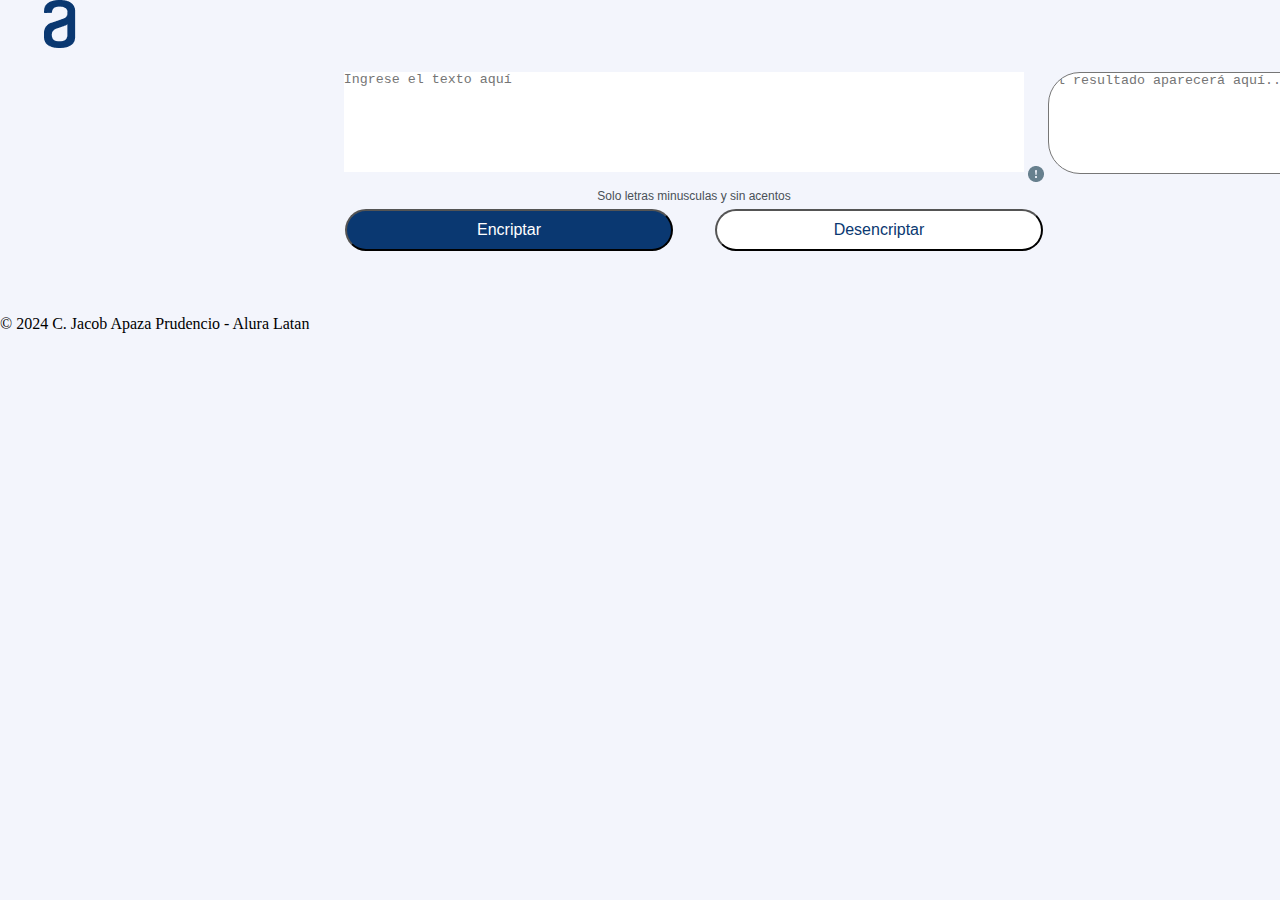
==== index.html @ 9ca85ed9 "Subiendo Archivos previos" ====
<!DOCTYPE html>
<html lang="es">
<head>
    <meta charset="UTF-8">
    <meta name="viewport" content="width=device-width, initial-scale=1.0">
    <title>Encriptar/Desencriptar Alura</title>
    <link rel="stylesheet" href="css/styles.css">
</head>
<body>

    <header>
        <img src="./img/Logo.png" width="120" height="48" alt="Logo Alura">
    </header>

    <main>
        <div class="container">
            <div class="txtInput">
                <textarea class="textarea" id="inputText" placeholder="Ingrese el texto aquí"></textarea>
                
                <span class="msg">
                    <img src="./img/Group.png" width="16px" height="16px" alt="Exclamacion">Solo letras minusculas y sin acentos
                    </span>
                <div class="div-btn">
                    <button class="btn-encrypt" onclick="encriptar();">Encriptar</button>
                    <button class="btn-decrypt" onclick="desencriptar();">Desencriptar</button>
                    
                </div>

            </div>

            <div class="txtRpta">
                <textarea class="txtSalida" id="outputText" readonly placeholder="El resultado aparecerá aquí..."></textarea>
            </div>
            <button class="btn-copy" id="btn-copy" onclick="copiarAlPortapapeles();" >Copiar</button>
        </div>
    </main>

    <footer>
        &copy; 2024 C. Jacob Apaza Prudencio - Alura Latan
    </footer>

                    
        
        

    <script src="./script/script.js"></script>
</body>
</html>
---- css/styles.css ----
@import url('https://fonts.googleapis.com/css2?family=Inter:wght@100..900&display=swap');

:root{
    --color-primario: #F3F5FC;
    --color-secundario: #0A3871;
    --color-terciario: #D8DFE8;
    --color-texto: #495057;
    --color-footer_primario: #0A3871;
    --color-footer_secundario: #125fbd;
    --fuente-inter: 'Inter', sans-serif;
}

*{
    padding: 0;
    margin: 0;
}

body{
    background-color: var(--color-primario);
}

.container {
    display: flex;
    align-items: auto;
    max-width: 600px;
    margin: 0 auto;
    padding: 20px;
    text-align: center;
    font-family: Arial, sans-serif;
}
textarea {
    width: 100%;
    height: 100px;
    margin-bottom: 10px;
    resize: none;
}
button {
    margin: 5px;
    padding: 10px 20px;
    font-size: 16px;
}

.div-btn{
    display: flex;
    justify-content:space-between;
    align-items: center;
    flex-direction:row;
    gap: 32px;
}

.btn-encrypt{
    border-radius: 24px;
    width: 328px;
    color: #FFFFFF;
    background-color: #0A3871;
}

.btn-decrypt{
    border-radius: 24px;
    width: 328px;
    color: #0A3871;
    background-color: #FFFFFF;
}

.btn-copy{
    border-radius: 24px;
    border: none;
    background-color: #EFF1FA;
    width: 336px;
    color: #0A3871;
    box-shadow:#0A3871;
    margin-bottom: 30%;
}

.btn-copy:hover{
    background-color: var(--color-secundario);
    color: white;
}

.msg{
    color: #495057;
    font-size: 12px;
}
 .txtSalida{
    border-radius: 32px;
    width: 400px;
    box-shadow: 10px;
 }

 .textarea{
    border: none;
    
    width: 680px;

 }
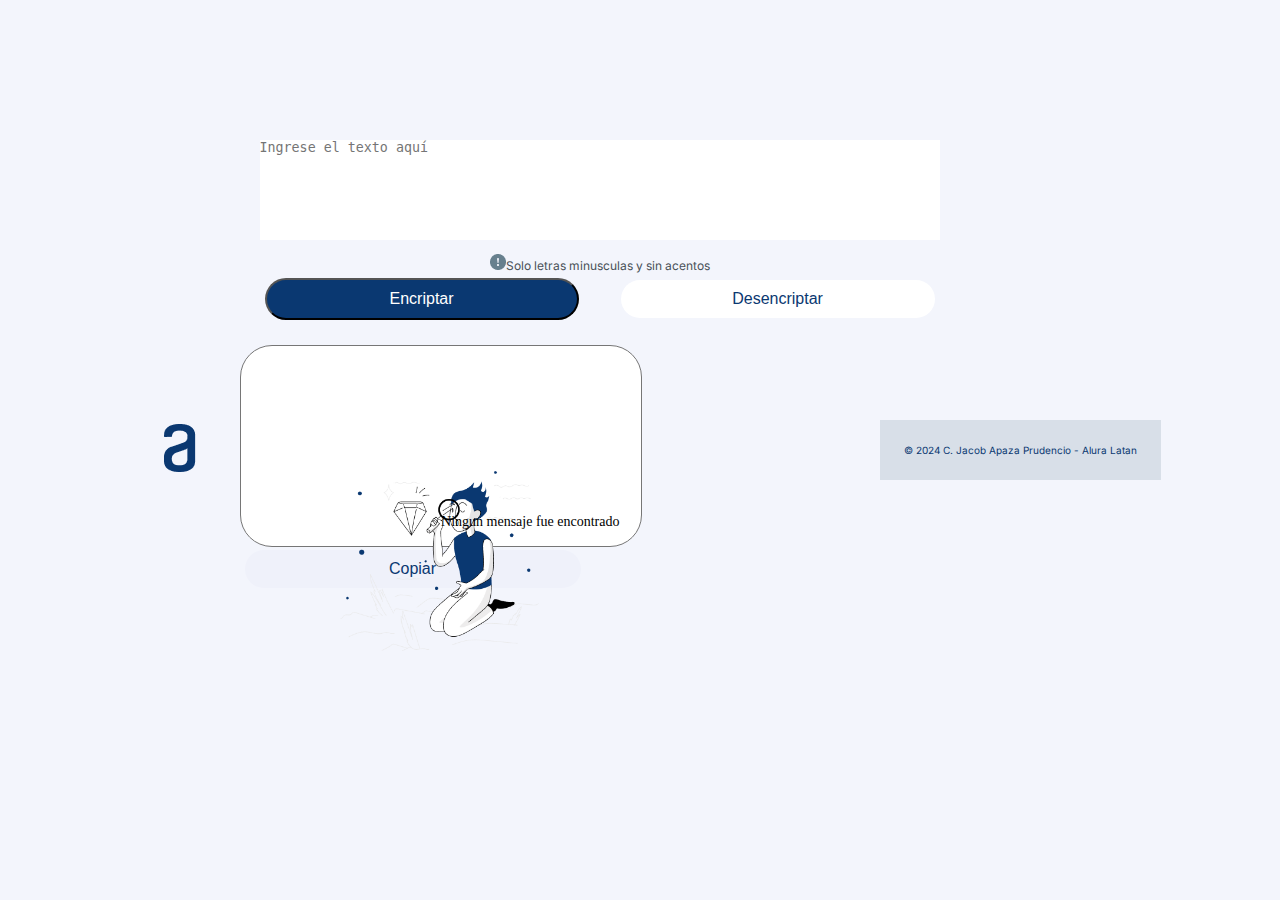
==== commit 171c628a: "seguimos trabajando" ====
--- a/index.html
+++ b/index.html
@@ -17,32 +17,44 @@
             <div class="txtInput">
                 <textarea class="textarea" id="inputText" placeholder="Ingrese el texto aquí"></textarea>
                 
-                <span class="msg">
-                    <img src="./img/Group.png" width="16px" height="16px" alt="Exclamacion">Solo letras minusculas y sin acentos
+                <div class="msg">
+                    <span >
+                        <img src="./img/Group.png" width="16px" height="16px" alt="Exclamacion">Solo letras minusculas y sin acentos
                     </span>
+                </div>
+                
                 <div class="div-btn">
                     <button class="btn-encrypt" onclick="encriptar();">Encriptar</button>
-                    <button class="btn-decrypt" onclick="desencriptar();">Desencriptar</button>
-                    
+                    <button class="btn-decrypt" onclick="desencriptar();">Desencriptar</button>    
                 </div>
 
             </div>
+        </div>
+            
+            <div class="container-txtArea-imagen-muneco">
+                    <textarea class="txtSalida" id="outputText" readonly ></textarea>
+                    <img src="./img/muneco.png" alt="Muñeco" class="muneco">
+                    <p class="txt1-super">Ningun mensaje fue encontrado</p>       
+            </div>
 
-            <div class="txtRpta">
-                <textarea class="txtSalida" id="outputText" readonly placeholder="El resultado aparecerá aquí..."></textarea>
-            </div>
-            <button class="btn-copy" id="btn-copy" onclick="copiarAlPortapapeles();" >Copiar</button>
-        </div>
+                
+                    
+                    <button class="btn-copy" id="btn-copy" onclick="copiarAlPortapapeles();" >Copiar</button>
+                
+    
+
+
+            
+            
+            
+            
+        
     </main>
 
-    <footer>
+    <footer class="footer">
         &copy; 2024 C. Jacob Apaza Prudencio - Alura Latan
-    </footer>
-
-                    
+    </footer> 
         
-        
-
     <script src="./script/script.js"></script>
 </body>
 </html>
--- a/css/styles.css
+++ b/css/styles.css
@@ -17,17 +17,61 @@
 
 body{
     background-color: var(--color-primario);
+    display: flex;
+    justify-content: center;
+    align-items: center;
+    height: 100vh;
+    margin: 0;
+    
 }
 
 .container {
     display: flex;
+    font-weight: 400;
     align-items: auto;
     max-width: 600px;
-    margin: 0 auto;
+    margin: 0 0 0 0;
     padding: 20px;
     text-align: center;
-    font-family: Arial, sans-serif;
+    font-family: var(--fuente-inter);
+    gap: 40px;
 }
+
+.container-txtArea-imagen-muneco{
+    position: relative;
+    width: 400px;
+    height: 200px;
+}
+.muneco{
+    position: absolute;
+    top: 0;
+    left: 50%;
+    transform: translate(-50%, -50%);
+    max-width: 90%;
+    max-height: 90%;
+    /*opacity: 0.5; *//* Ajusta la opacidad según tu preferencia */
+}
+
+.txt1-super{
+    position: absolute;
+    bottom: 10px;
+    right: 10px;
+    color: #000000;
+    padding: 5px 10px;
+    border-radius: 5px;
+    font-size: 14px;
+ }
+
+.txtSalida{
+    width: 100%;
+    height: 100%;
+    resize: none;
+    border-radius: 32px;
+    width: 400px;
+    box-shadow: 10px;
+ }
+
+
 textarea {
     width: 100%;
     height: 100px;
@@ -46,6 +90,7 @@
     align-items: center;
     flex-direction:row;
     gap: 32px;
+    width: 680px;
 }
 
 .btn-encrypt{
@@ -60,6 +105,7 @@
     width: 328px;
     color: #0A3871;
     background-color: #FFFFFF;
+    border-style: none;
 }
 
 .btn-copy{
@@ -77,19 +123,31 @@
     color: white;
 }
 
+.msg-txtRpta{
+    position: absolute;
+    top: 50%;
+
+}
+
+.muneco{
+    position: relative;
+}
 .msg{
     color: #495057;
     font-size: 12px;
 }
- .txtSalida{
-    border-radius: 32px;
-    width: 400px;
-    box-shadow: 10px;
- }
+ 
 
  .textarea{
     border: none;
-    
     width: 680px;
-
+ }
+ .footer{
+    color: var(--color-secundario);
+    background-color: var(--color-terciario);
+    padding: 24px;
+    text-align: center;
+    font-family: var(--fuente-inter);
+    font-size: 10px;
+    font-weight: 400;
  }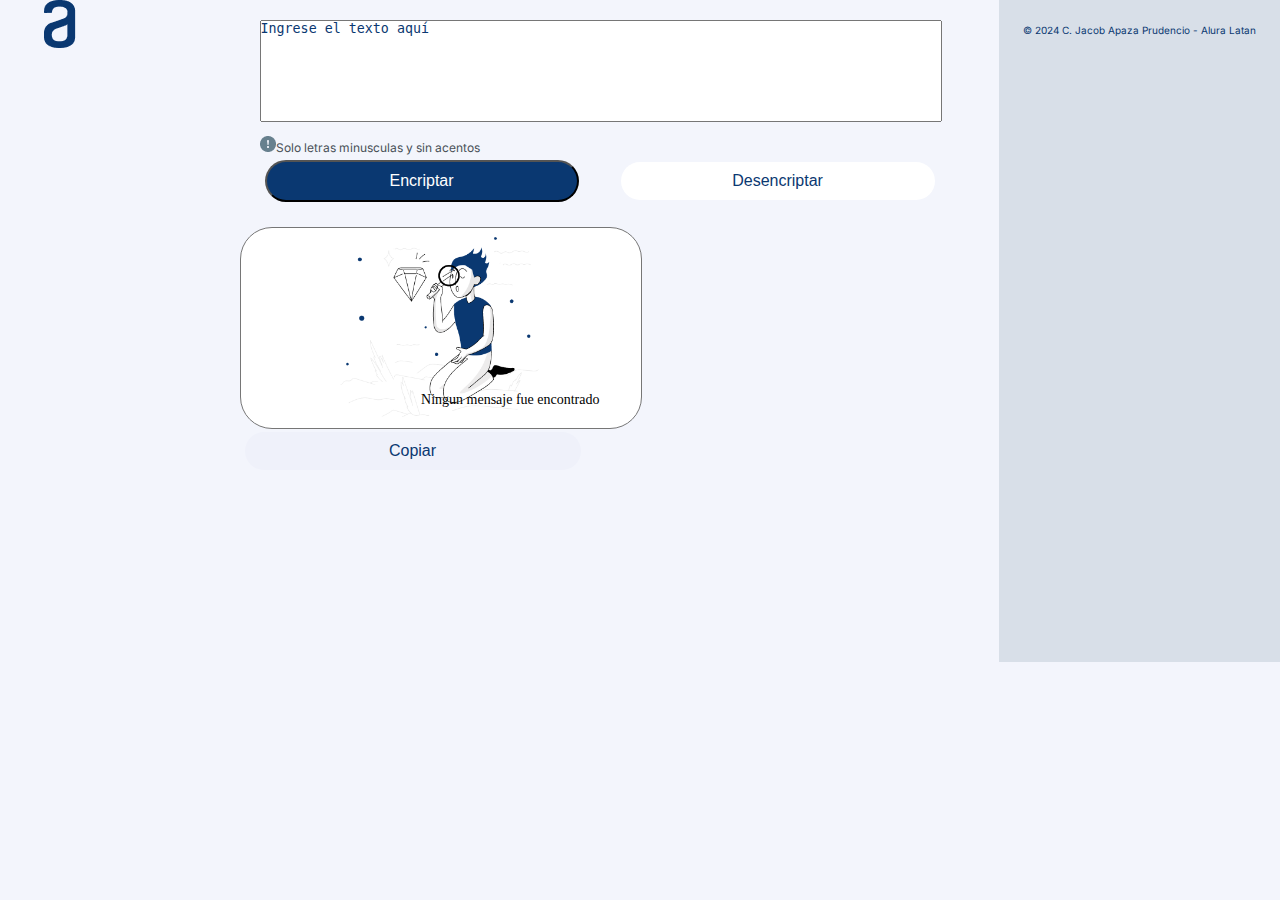
==== commit 444dcc18: "actualizando todo" ====
--- a/index.html
+++ b/index.html
@@ -15,12 +15,12 @@
     <main>
         <div class="container">
             <div class="txtInput">
-                <textarea class="textarea" id="inputText" placeholder="Ingrese el texto aquí"></textarea>
+                <textarea class="textArea" id="inputText" placeholder="Ingrese el texto aquí"></textarea>
                 
                 <div class="msg">
-                    <span >
+                    
                         <img src="./img/Group.png" width="16px" height="16px" alt="Exclamacion">Solo letras minusculas y sin acentos
-                    </span>
+                    
                 </div>
                 
                 <div class="div-btn">
@@ -39,7 +39,7 @@
 
                 
                     
-                    <button class="btn-copy" id="btn-copy" onclick="copiarAlPortapapeles();" >Copiar</button>
+                    <button class="btn-copy" id="btn-copy" onclick="copiarAlPortapapeles();">Copiar</button>
                 
     
 
--- a/css/styles.css
+++ b/css/styles.css
@@ -18,11 +18,30 @@
 body{
     background-color: var(--color-primario);
     display: flex;
-    justify-content: center;
-    align-items: center;
-    height: 100vh;
+    justify-content: space-between;
+    align-items:normal;
+    height: 100%;
     margin: 0;
     
+}
+
+
+
+.textarea{
+    border: none;
+    width: 680px;
+ }
+
+.textArea{
+    width: 100%;
+    height: 100px;
+    margin-bottom: 10px;
+    resize: none;
+    color: var(--color-secundario);
+}
+.textArea::placeholder{
+    color: var(--color-secundario);
+    font-weight: 400;
 }
 
 .container {
@@ -42,9 +61,10 @@
     width: 400px;
     height: 200px;
 }
+
 .muneco{
     position: absolute;
-    top: 0;
+    top: 50%;
     left: 50%;
     transform: translate(-50%, -50%);
     max-width: 90%;
@@ -54,11 +74,11 @@
 
 .txt1-super{
     position: absolute;
-    bottom: 10px;
-    right: 10px;
+    /*bottom: 70%;*/
+    top: 80%;
+    right: 30px;
     color: #000000;
     padding: 5px 10px;
-    border-radius: 5px;
     font-size: 14px;
  }
 
@@ -72,12 +92,6 @@
  }
 
 
-textarea {
-    width: 100%;
-    height: 100px;
-    margin-bottom: 10px;
-    resize: none;
-}
 button {
     margin: 5px;
     padding: 10px 20px;
@@ -129,19 +143,16 @@
 
 }
 
-.muneco{
-    position: relative;
-}
 .msg{
     color: #495057;
     font-size: 12px;
+    text-align: left;
+    font-weight: 400;
+
 }
  
 
- .textarea{
-    border: none;
-    width: 680px;
- }
+
  .footer{
     color: var(--color-secundario);
     background-color: var(--color-terciario);
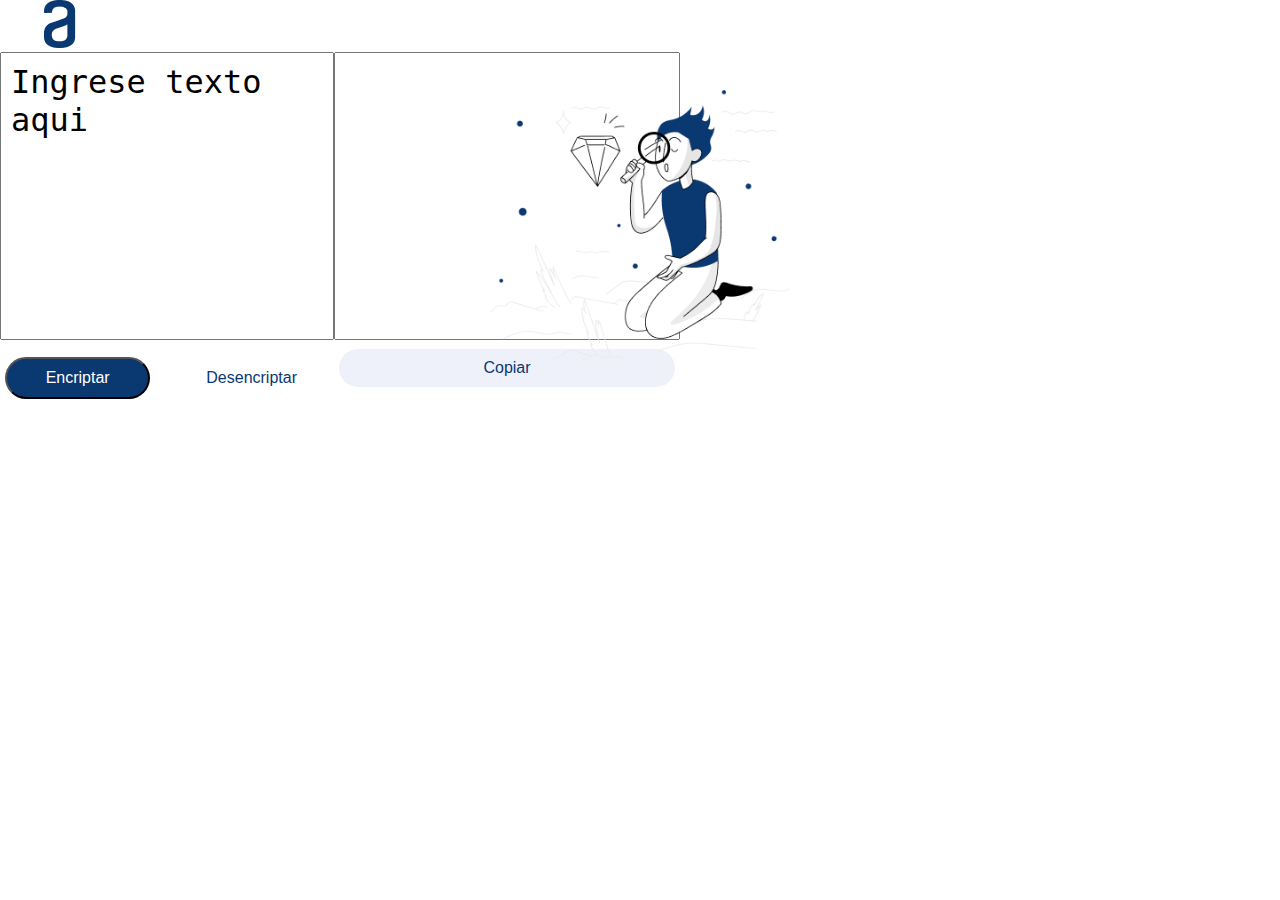
==== commit 3966e665: "Actualizando estilos y html de prueba" ====
--- a/index.html
+++ b/index.html
@@ -3,58 +3,40 @@
 <head>
     <meta charset="UTF-8">
     <meta name="viewport" content="width=device-width, initial-scale=1.0">
-    <title>Encriptar/Desencriptar Alura</title>
-    <link rel="stylesheet" href="css/styles.css">
+    <title>Document</title>
+    <link rel="stylesheet" href="./css/style.css">
 </head>
 <body>
 
-    <header>
-        <img src="./img/Logo.png" width="120" height="48" alt="Logo Alura">
-    </header>
-
+    <header><img src="./img/Logo.png" alt="" class="logo"></header>
     <main>
-        <div class="container">
-            <div class="txtInput">
-                <textarea class="textArea" id="inputText" placeholder="Ingrese el texto aquí"></textarea>
-                
-                <div class="msg">
-                    
-                        <img src="./img/Group.png" width="16px" height="16px" alt="Exclamacion">Solo letras minusculas y sin acentos
-                    
-                </div>
-                
-                <div class="div-btn">
-                    <button class="btn-encrypt" onclick="encriptar();">Encriptar</button>
-                    <button class="btn-decrypt" onclick="desencriptar();">Desencriptar</button>    
-                </div>
-
+      <div class="container-padre">
+        <div class="">
+            <textarea name="" id="" class="txtArea">Ingrese texto aqui</textarea>
+            
+            <div class="div-btn">
+                <button class="btn-encrypt">Encriptar</button>
+                <button class="btn-decrypt">Desencriptar</button>
             </div>
         </div>
             
-            <div class="container-txtArea-imagen-muneco">
-                    <textarea class="txtSalida" id="outputText" readonly ></textarea>
-                    <img src="./img/muneco.png" alt="Muñeco" class="muneco">
-                    <p class="txt1-super">Ningun mensaje fue encontrado</p>       
+            <div class="">
+                <textarea name="" id="" class="txtArea"></textarea>
+                <img src="./img/muneco.png" alt="Muñeco" class="muneco">
+                <div>
+                    <button class="btn-copy"> Copiar</button>
+                </div>
             </div>
+        
+      </div>
+            
+        
 
-                
-                    
-                    <button class="btn-copy" id="btn-copy" onclick="copiarAlPortapapeles();">Copiar</button>
-                
+
+    </main>
     
 
 
-            
-            
-            
-            
-        
-    </main>
-
-    <footer class="footer">
-        &copy; 2024 C. Jacob Apaza Prudencio - Alura Latan
-    </footer> 
-        
-    <script src="./script/script.js"></script>
+    
 </body>
-</html>
+</html>--- a/css/style.css
+++ b/css/style.css
@@ -0,0 +1,104 @@
+@import url('https://fonts.googleapis.com/css2?family=Inter:wght@100..900&display=swap');
+:root{
+    --color-primario: #F3F5FC;
+    --color-secundario: #0A3871;
+    --color-terciario: #D8DFE8;
+    --color-texto: #495057;
+    --color-footer_primario: #0A3871;
+    --color-footer_secundario: #125fbd;
+    --fuente-inter: 'Inter', sans-serif;
+}
+
+*{
+    margin: 0;
+    padding: 0;
+}
+.logo{
+    align-self:center; 
+    width: 120px;
+    height: 48px;
+}
+.container-padre{
+    display: flex;
+    justify-content: center;
+    align-items: initial;
+    width: 680px;
+    flex-grow: 40%;
+    height: 288px;
+    margin: 0;
+    background-color: #f0f0f0;
+}
+
+.div-btn{
+    display: flex;
+    justify-content:space-between;
+    align-items: center;
+    flex-direction:row;
+    gap: 20px;
+    width: 328px;
+    height: 67px;
+}
+
+
+button {
+    margin: 5px;
+    padding: 10px 20px;
+    font-size: 16px;
+}
+
+.btn-encrypt{
+    border-radius: 24px;
+    width: 328px;
+    color: #FFFFFF;
+    background-color: #0A3871;
+}
+
+.btn-decrypt{
+    border-radius: 24px;
+    width: 328px;
+    color: #0A3871;
+    background-color: #FFFFFF;
+    border-style: none;
+}
+
+.btn-copy{
+    border-radius: 24px;
+    border: none;
+    background-color: #EFF1FA;
+    width: 336px;
+    color: #0A3871;
+    box-shadow:#0A3871;
+    margin-bottom: 30%;
+}
+
+.btn-copy:hover{
+    background-color: var(--color-secundario);
+    color: white;
+}
+
+
+.container2{
+    position: relative;
+    width: 300px;
+    height: 200px;
+    flex-grow: 60%;
+}
+.txtArea{
+    width: 100%;
+    height: 100%;
+    resize: none;
+    padding: 10px;
+    box-sizing: border-box;
+    font-size: 32px;
+
+}
+
+.muneco{
+    position: absolute;
+    top: 25%;
+    left: 50%;
+    transform: translate(-50%, -50%);
+    max-width: 30%;
+    max-height: 30%;
+    
+}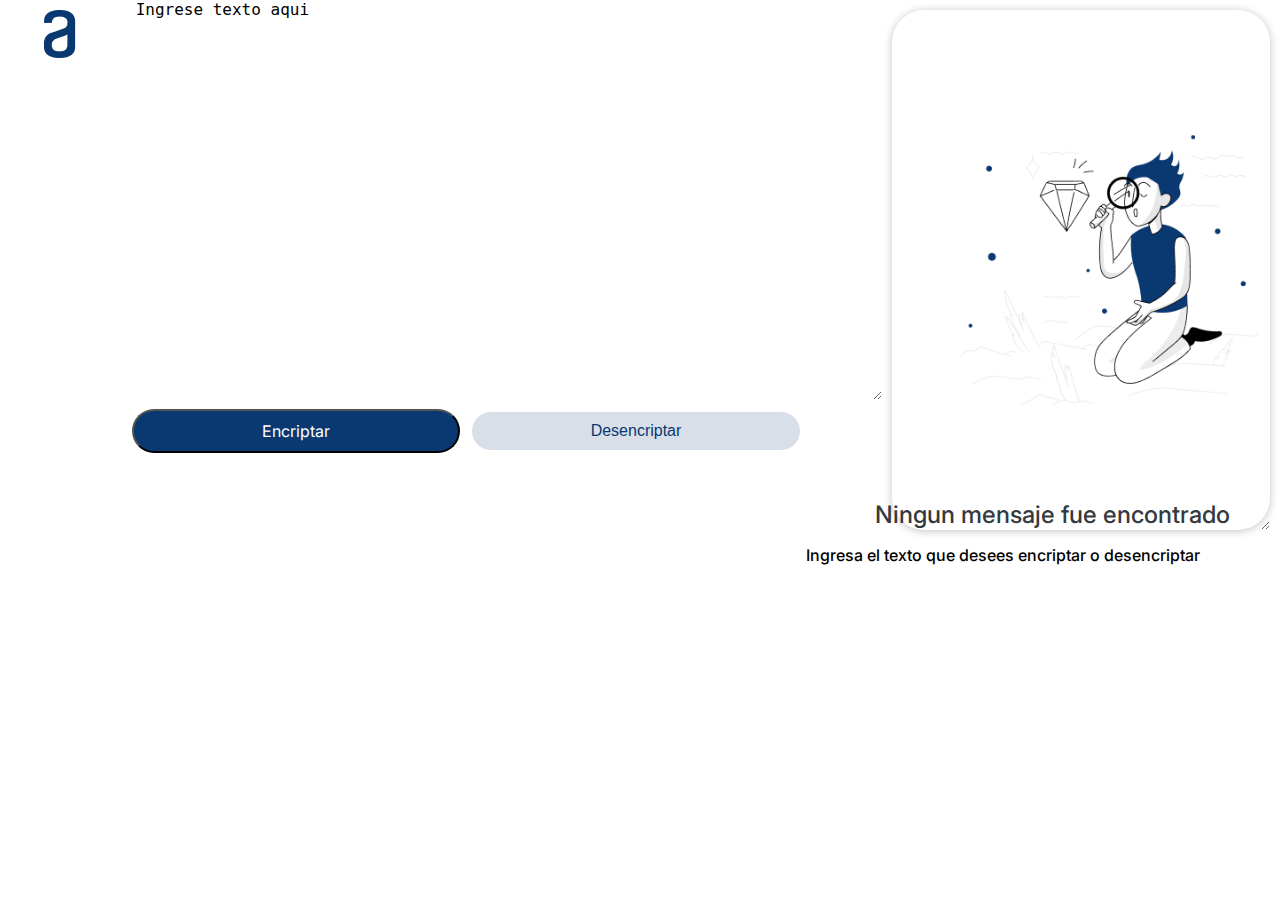
==== commit 5c581249: "Actualizando segundo dia" ====
--- a/index.html
+++ b/index.html
@@ -3,40 +3,41 @@
 <head>
     <meta charset="UTF-8">
     <meta name="viewport" content="width=device-width, initial-scale=1.0">
-    <title>Document</title>
-    <link rel="stylesheet" href="./css/style.css">
+    <title>Encriptar/Desencriptar Alura</title>
+    <link rel="stylesheet" href="./css/style1.css">
 </head>
 <body>
 
-    <header><img src="./img/Logo.png" alt="" class="logo"></header>
-    <main>
-      <div class="container-padre">
-        <div class="">
-            <textarea name="" id="" class="txtArea">Ingrese texto aqui</textarea>
-            
-            <div class="div-btn">
+    <section class="container">
+        <div class="container-logo-img">
+            <img src="./img/Logo.png" alt="" width="120px" height="48px">
+        </div>
+
+        <div class="container-inputText">
+            <textarea name="" id="" class="txtAreaIn"> Ingrese texto aqui</textarea>
+            <div class="container-btn">
                 <button class="btn-encrypt">Encriptar</button>
                 <button class="btn-decrypt">Desencriptar</button>
             </div>
-        </div>
-            
-            <div class="">
-                <textarea name="" id="" class="txtArea"></textarea>
-                <img src="./img/muneco.png" alt="Muñeco" class="muneco">
-                <div>
-                    <button class="btn-copy"> Copiar</button>
-                </div>
-            </div>
-        
-      </div>
-            
-        
 
 
-    </main>
+        </div>
+
+        <div class="container-rptaText">
+            <textarea name="" id="" class="txtAreaOut"></textarea>
+            <img src="./img/muneco.png" alt="Muñeco" class="muneco">
+            <span class="txt1-super">Ningun mensaje fue encontrado</span>
+            <p class="txt2-super">Ingresa el texto que desees encriptar o desencriptar</p>
+            <button class="btn-copy" onclick="">Copia</button>
+        </div>
+        
+        
+    </section>
     
 
 
-    
+
+
+
 </body>
 </html>--- a/css/style1.css
+++ b/css/style1.css
@@ -0,0 +1,165 @@
+@import url('https://fonts.googleapis.com/css2?family=Inter:wght@100..900&display=swap');
+
+:root{
+    --altura-top: 10px;
+    --altura-top-100: 100px;
+    --fuente-inter: 'Inter', sans-serif;
+
+    
+
+}
+
+*{
+    padding: 0;
+    margin: 0;
+}
+
+.container{
+    display: flex;
+   /* background-color: #343A40;*/
+    width: 100%;
+    height: 100%;
+    
+}
+
+.container-logo-img{
+    /*background-color: blue;*/
+    padding-top: 10px;
+    width: 10%;
+}
+
+.container-inputText{
+    /*background-color: blueviolet;*/
+
+    /*padding: var(--altura-top-100);*/
+    width: 60%;
+    justify-content: center;
+}
+
+
+
+.container-rptaText{
+    /*background-color: brown;*/
+    display:flex;
+    padding: var(--altura-top);
+    width: 30%;
+    height: 92%;
+    align-items: center;
+
+}
+
+.txtAreaIn{
+    font-size: 16px;
+    /*padding: 10px;*/
+    width: 100%;
+    height: 400px;
+    border: none;
+}
+
+.container-btn{
+    /*padding: 10px 0 0 50px;*/
+    display: flex;
+    width: 680px;
+    justify-content:space-around;
+    align-items: center;
+}
+
+
+    .btn-encrypt{
+        border-radius: 24px;
+        width: 328px;
+        color: #FFFFFF;
+        background-color: #0A3871;
+        margin: 5px;
+        padding: 10px 20px;
+        
+        font-size: 16px;
+        font-family: var(--fuente-inter);
+    }
+
+    .btn-decrypt{
+        border-radius: 24px;
+        width: 328px;
+        color: #0A3871;
+        background-color: #D8DFE8;
+        border-style: none;
+        margin: 5px;
+        padding: 10px 20px;
+        
+        font-size: 16px;
+    }
+
+.txtAreaOut{
+    padding: 10px;
+    width: 100%;
+    height: 500px;
+    border-radius: 32px;
+    border: none;
+    box-shadow:rgba(0, 0, 0, 0.24) 0px 1px 8px;
+    
+    font-family: var(--fuente-inter);
+    color: #495057;
+}
+
+
+
+.muneco{
+    /*position:fixed;*/
+    position: absolute;
+    top: 15%;
+    /*background-color: #0A3871;*/
+    left: 75%;
+    /*transform: translate(, 10px);*/
+    max-width: 30%;
+    max-height: 30%;
+    /*opacity: 0.5; *//* Ajusta la opacidad según tu preferencia */
+}
+
+.txt1-super{
+    position: absolute;
+    /*bottom: 70%;*/
+    top: 55%;
+    right: 0;
+    text-align: center;
+    color: #343A40;
+    padding: 5px 50px;
+    
+    font-family: var(--fuente-inter);
+    font-size: 24px;
+    font-weight: 500;
+
+ }
+
+ .txt2-super{
+    position: absolute;
+    /*bottom: 70%;*/
+    top: 60%;
+    right: 30px;
+    color: #000000;
+    padding: 5px 50px;
+    
+    font-family: var(--fuente-inter);
+    font-size: 16px;
+    font-weight: 500;
+
+ }
+
+ .btn-copy{
+    position: absolute;
+    border-radius: 24px;
+    border-style: solid;
+    border-color: #0A3871;
+    background-color: #FFFFFF;
+    width: 336px;
+    
+    /*box-shadow:10px #0A3871;*/
+    /*margin-bottom: 30%;*/
+    margin: 5px;
+    padding: 10px 20px;
+    
+    color: #0A3871;
+    font-family: var(--fuente-inter);
+    font-size: 16px;
+    font-weight: 500;
+    display: none;
+}